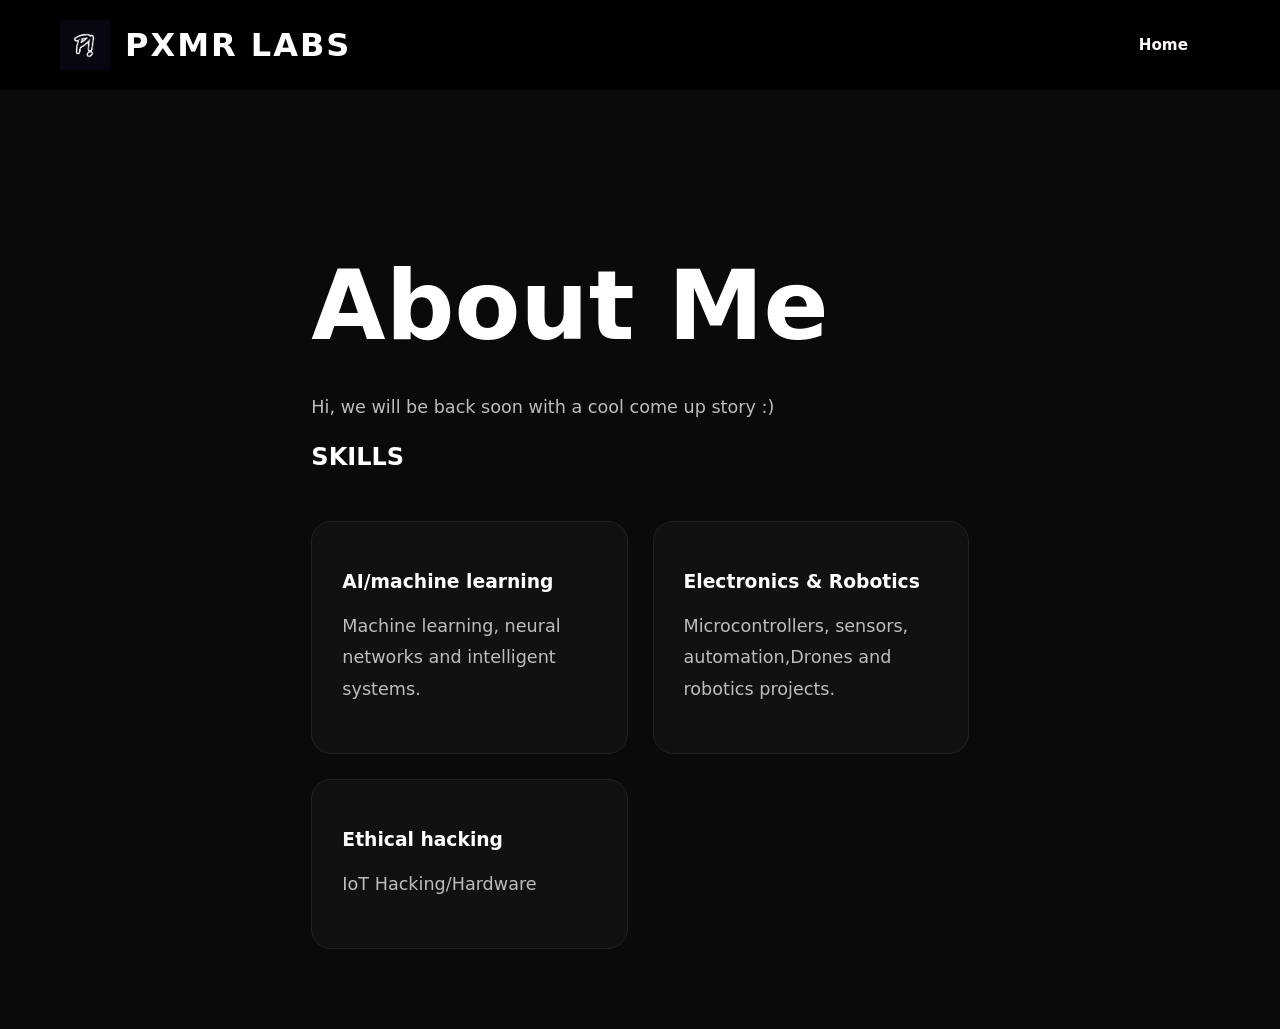
==== about.html @ 95b5a5c1 "Add files via upload" ====
<!DOCTYPE html>
<html lang="en">

<head>
    <meta charset="UTF-8">
    <meta name="viewport" content="width=device-width, initial-scale=1.0">
    <title>About | PXMR Labs</title>

    <link rel="stylesheet" href="styles.css">
</head>

<body>
      <div class="portfolio-root">
    <nav class="navbar">
      <div class="logo-container">
      <img src="P.png" alt="P logo" class="nav-logo">
      <p><span>PXMR LABS</span></p>
  </div>

      <div class="nav-links">
        <a href="index.html" class="nav-about">Home</a>
      </div>
    </nav>



<section class="page-content">

    <h1>About Me</h1>

    <p>Hi, we will be back soon with a cool come up story  :)
    </p>
    <h2>SKILLS</h2>

    <div class="skills">

        <div class="card">
            <h3>AI/machine learning</h3>
            <p>Machine learning, neural networks and intelligent systems.</p>
        </div>

        <div class="card">
            <h3>Electronics & Robotics</h3>
            <p>Microcontrollers, sensors, automation,Drones and robotics projects.</p>
        </div>

         <div class="card">
            <h3>Ethical hacking</h3>
            <p>IoT Hacking/Hardware</p>
        </div>



    </div>

</section>

</body>
</html>
---- styles.css ----
* { box-sizing: border-box; }
html, body { margin: 0; padding: 0; }

.portfolio-root {
  min-height: 100vh;
  background: #0a0a0a;
  color: #fafafa;
  font-family: 'Inter', system-ui, -apple-system, sans-serif;
  display: flex;
  flex-direction: column;
  perspective: 1200px;
  overflow-x: hidden;
}

.navbar{
    height:90px;
    background:rgb(0, 0, 0);

    display:flex;
    justify-content:space-between;
    align-items:center;

    padding:0 60px;
}

.logo-container{
    display:flex;
    align-items:center;
    gap:15px;
}

.logo-container img{
    width:50px;
    height:50px;
    object-fit:contain;
}

.logo-container span{
    color:rgb(255, 255, 255);
    font-size:2rem;
    font-weight:900;
    letter-spacing:2px;
}
.nav-about {
  display: inline-flex;
  align-items: center;
  gap: 0.5rem;
  padding: 0.9rem 2rem;
  background: #000000;
  color: #fff7f7;
  border-radius: 15px;
  text-decoration: none;
  font-weight: 600;
  font-size: 0.95rem;
  transition: transform 0.2s, box-shadow 0.2s;
}
.nav-about:hover {
  transform: translateY(-2px);
  box-shadow: 0 10px 30px rgba(255,255,255,0.2);
}

.nav-projects {
  display: inline-flex;
  align-items: center;
  gap: 0.5rem;
  padding: 0.9rem 2rem;
  background: #000000;
  color: #ffffff;
  border-radius: 999px;
  text-decoration: none;
  font-weight: 600;
  font-size: 0.95rem;
  transition: transform 0.2s, box-shadow 0.2s;
}
.nav-projects:hover {
  transform: translateY(-2px);
  box-shadow: 0 10px 30px rgba(255,255,255,0.2);
}

.nav-github {
  display: inline-flex;
  align-items: center;
  gap: 0.5rem;
  padding: 0.9rem 2rem;
  background: #fff;
  color: #0a0a0a;
  border-radius: 999px;
  text-decoration: none;
  font-weight: 600;
  font-size: 0.95rem;
  transition: transform 0.2s, box-shadow 0.2s;
}
.nav-github:hover {
  transform: translateY(-2px);
  box-shadow: 0 10px 30px rgba(255,255,255,0.2);
}





.hero {
  flex: 1;
  display: flex;
  flex-direction: column;
  align-items: center;
  justify-content: center;
  text-align:center;
  padding-left:50;
  gap: 2.5rem;
}
.tag{
  display:inline-block;
  
  padding:10px 20px;

  border:1px solid rgba(255,255,255,0.25);
  border-radius:999px;

  background:rgba(255,255,255,0.06);

  color:white;

  font: size 10px;
  letter-spacing:4px;
  text-transform:uppercase;

  backdrop-filter:blur(10px);
}

.hero h1{

    margin-top:40px;
    margin-left:0;
    padding-left:0;


    color:white;

    font-size:11rem;
    font-weight:900;

    line-height:0.9;
    text-transform:uppercase;
    position: relative;
    left: 0;
    margin-left: 0;
    padding-left: 0;
}

/* MOBILE */

@media(max-width:768px){

    .navbar{
        flex-direction:column;
        height:auto;
        padding:20px;
        gap:20px;
    }

    .nav-links{
        flex-wrap:wrap;
        justify-content:center;
        gap:20px;
    }
    .nav-about{
        flex-wrap:wrap;
        justify-content:center;
        gap:20px;

    }
    .nav-projects{
        flex-wrap:wrap;
        justify-content:center;
        gap:20px;

    }
    .nav-{
        flex-wrap:wrap;
        justify-content:center;
        gap:20px;

    }

    .hero{
        padding-left:30px;
        padding-top:60px;
    }

    .hero h1{
        font-size:5rem;
    }

    .tag{
        font-size:12px;
        letter-spacing:2px;
    }

}
.hero-cta {
  display: inline-flex;
  align-items: center;
  gap: 0.5rem;
  padding: 0.9rem 2rem;
  background: #fff;
  color: #0a0a0a;
  border-radius: 999px;
  text-decoration: none;
  font-weight: 600;
  font-size: 0.95rem;
  transition: transform 0.2s, box-shadow 0.2s;
}
.hero-cta:hover {
  transform: translateY(-2px);
  box-shadow: 0 10px 30px rgba(255,255,255,0.2);
}

.contact {
  border-top: 1px solid rgba(255,255,255,0.08);
  padding: 4rem 2rem 3rem;
  text-align: center;
}
.contact h2 {
  font-size: 2rem;
  font-weight: 700;
  margin: 0 0 0.5rem;
  letter-spacing: -0.02em;
}
.contact p {
  color: rgba(255,255,255,0.6);
  margin: 0 0 2rem;
}
.socials {
  display: flex;
  gap: 1rem;
  justify-content: center;
  flex-wrap: wrap;
  margin-bottom: 2rem;
}
.socials a {
  display: inline-flex;
  align-items: center;
  justify-content: center;
  width: 48px;
  height: 48px;
  border-radius: 50%;
  background: rgba(255,255,255,0.05);
  border: 1px solid rgba(255,255,255,0.1);
  color: #fff;
  transition: all 0.25s;
}
.socials a:hover {
  background: #fff;
  color: #0a0a0a;
  transform: translateY(-3px);
}
.socials svg { width: 20px; height: 20px; }
.copy {
  color: rgba(255,255,255,0.4);
  font-size: 0.85rem;
}

@media (max-width: 640px) {
  .portfolio-nav { padding: 1.25rem 1.25rem; }
  .nav-links { gap: 1rem; }
  .logo-3d { width: 180px; height: 180px; }
}

.page-content{
    max-width:1200px;
    margin:auto;

    padding:80px 40px;

    color:white;
}

.page-content h1{
    font-size:clamp(3rem,8vw,6rem);
    margin-bottom:30px;
}

.page-content p{
    font-size:1.1rem;
    line-height:1.8;
    color:#bdbdbd;
}

.skills{
    display:grid;
    grid-template-columns:repeat(auto-fit,minmax(250px,1fr));
    gap:25px;
    margin-top:50px;
}

.card{
    background:#111;
    border:1px solid #222;

    padding:30px;
    border-radius:20px;
}

.project-grid{
    display:grid;
    grid-template-columns:repeat(auto-fit,minmax(300px,1fr));
    gap:25px;
    margin-top:50px;
}

.project-card{
    background:#111;
    border:1px solid #222;

    padding:30px;
    border-radius:20px;

    transition:0.3s;
}

.project-card:hover{
    transform:translateY(-5px);
    border-color:white;
}
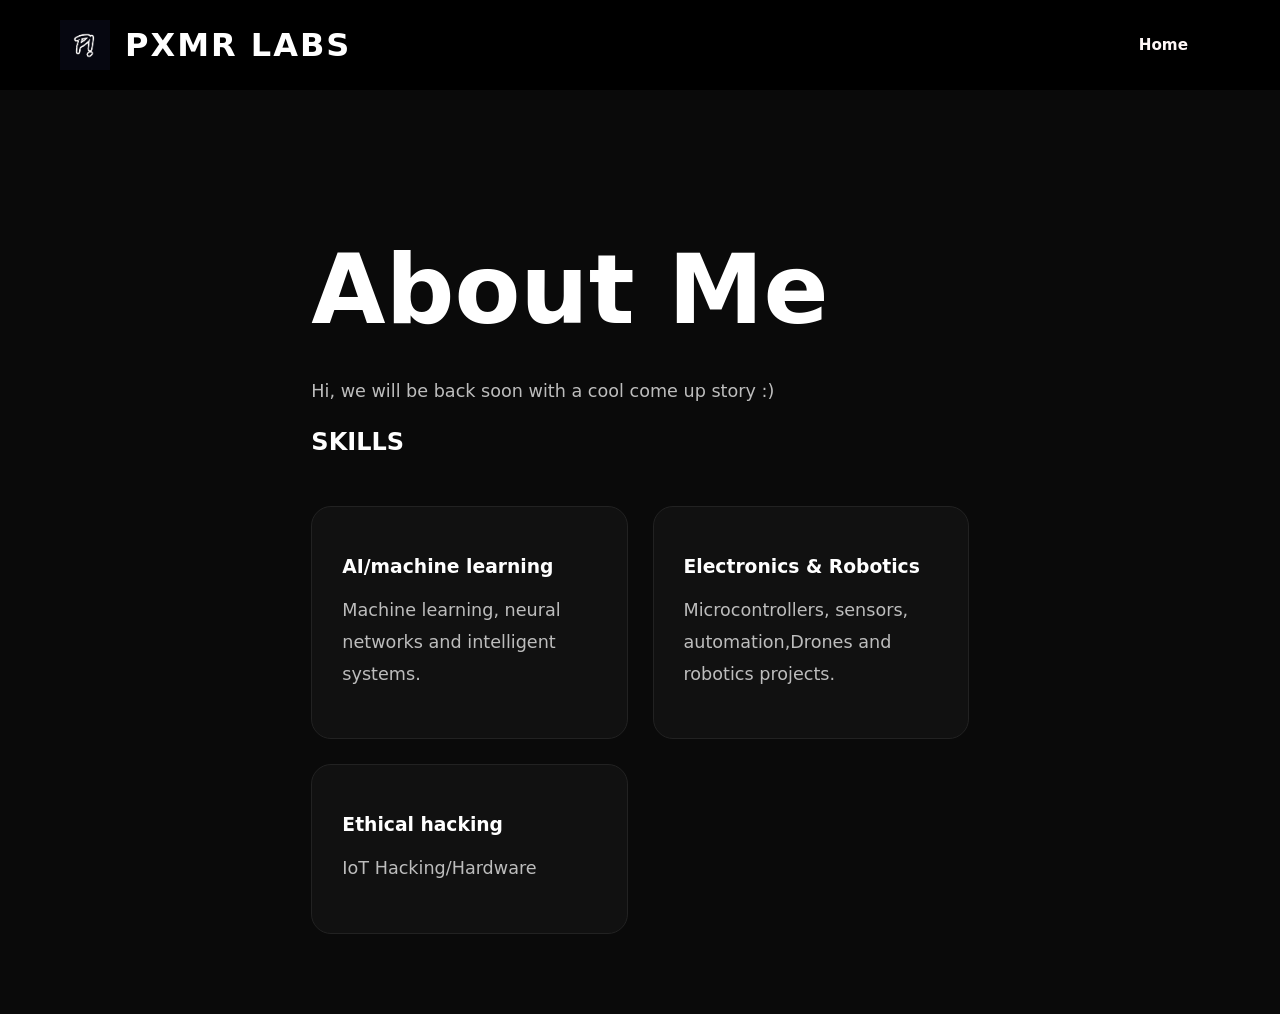
==== commit 8d88765b: "Refactor about.html for structure and accessibility Updated the structure of the about.html file by " ====
--- a/about.html
+++ b/about.html
@@ -1,59 +1,31 @@
 <!DOCTYPE html>
 <html lang="en">
-
 <head>
-    <meta charset="UTF-8">
-    <meta name="viewport" content="width=device-width, initial-scale=1.0">
-    <title>About | PXMR Labs</title>
-
-    <link rel="stylesheet" href="styles.css">
+  <meta charset="UTF-8">
+  <meta name="viewport" content="width=device-width, initial-scale=1.0">
+  <title>About | PXMR Labs</title>
+  <link rel="icon" href="P.png">
+  <link rel="stylesheet" href="styles.css">
 </head>
-
 <body>
-      <div class="portfolio-root">
-    <nav class="navbar">
+  <div class="portfolio-root">
+    <nav class="navbar" aria-label="Primary navigation">
       <div class="logo-container">
-      <img src="P.png" alt="P logo" class="nav-logo">
-      <p><span>PXMR LABS</span></p>
+        <img src="P.png" alt="P logo" class="nav-logo">
+        <p><span>PXMR LABS</span></p>
+      </div>
+      <div class="nav-links"><a href="index.html" class="nav-about">Home</a></div>
+    </nav>
+    <main class="page-content">
+      <h1>About Me</h1>
+      <p>Hi, we will be back soon with a cool come up story  :)</p>
+      <h2>SKILLS</h2>
+      <div class="skills">
+        <div class="card"><h3>AI/machine learning</h3><p>Machine learning, neural networks and intelligent systems.</p></div>
+        <div class="card"><h3>Electronics &amp; Robotics</h3><p>Microcontrollers, sensors, automation,Drones and robotics projects.</p></div>
+        <div class="card"><h3>Ethical hacking</h3><p>IoT Hacking/Hardware</p></div>
+      </div>
+    </main>
   </div>
-
-      <div class="nav-links">
-        <a href="index.html" class="nav-about">Home</a>
-      </div>
-    </nav>
-
-
-
-<section class="page-content">
-
-    <h1>About Me</h1>
-
-    <p>Hi, we will be back soon with a cool come up story  :)
-    </p>
-    <h2>SKILLS</h2>
-
-    <div class="skills">
-
-        <div class="card">
-            <h3>AI/machine learning</h3>
-            <p>Machine learning, neural networks and intelligent systems.</p>
-        </div>
-
-        <div class="card">
-            <h3>Electronics & Robotics</h3>
-            <p>Microcontrollers, sensors, automation,Drones and robotics projects.</p>
-        </div>
-
-         <div class="card">
-            <h3>Ethical hacking</h3>
-            <p>IoT Hacking/Hardware</p>
-        </div>
-
-
-
-    </div>
-
-</section>
-
 </body>
-</html>+</html>
